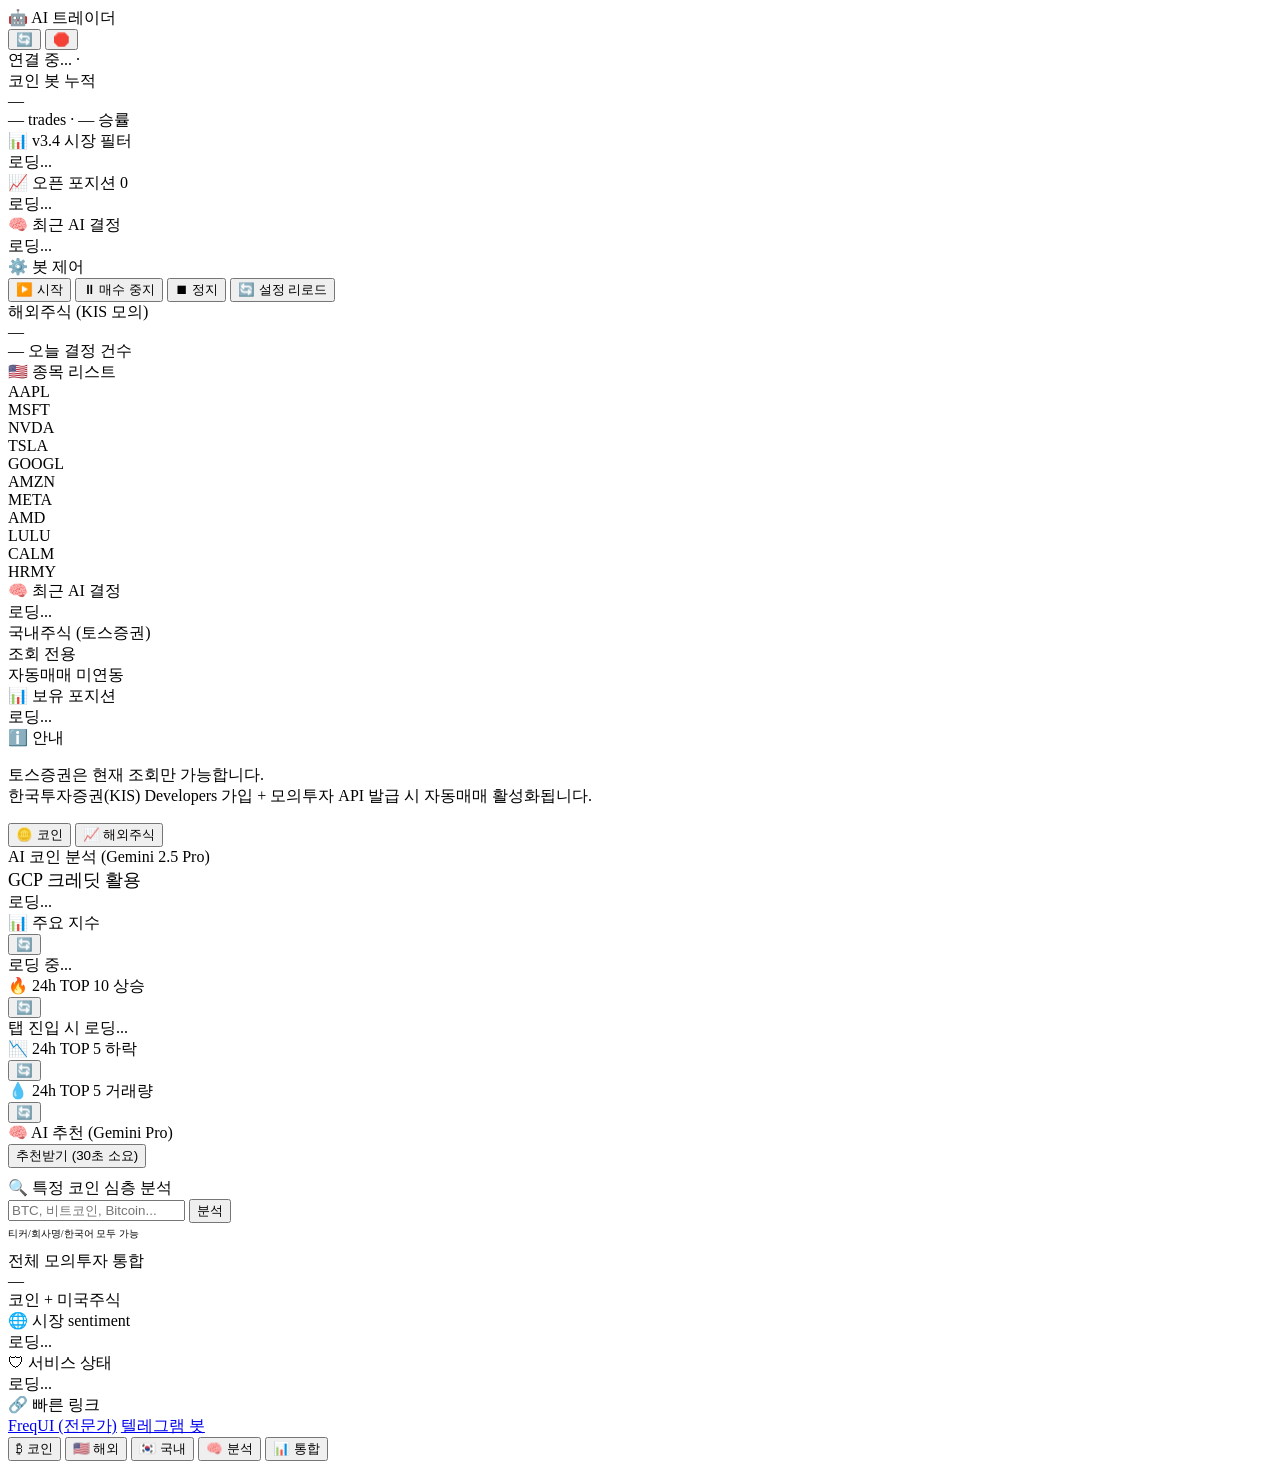
==== pwa/static/index.html @ dce75b68 "fix(v5.0.1): null DOM 가드 + KO/EN 토글 위치 명확화 ## 버그 사용자 보고: "로딩 실패. top10 상승/하락/거래량 다 안뜸"  근본 원인: pwa_p" ====
<!DOCTYPE html>
<html lang="ko">
<head>
<meta charset="UTF-8">
<meta name="viewport" content="width=device-width, initial-scale=1.0, viewport-fit=cover, user-scalable=no">
<meta name="theme-color" content="#0f1419">
<title>AI 트레이더</title>

<!-- PWA -->
<link rel="manifest" href="/manifest.json">
<link rel="apple-touch-icon" href="/apple-touch-icon.png">

<!-- iOS Safari standalone -->
<meta name="apple-mobile-web-app-capable" content="yes">
<meta name="apple-mobile-web-app-status-bar-style" content="black-translucent">
<meta name="apple-mobile-web-app-title" content="AI트레이더">
<meta name="mobile-web-app-capable" content="yes">

<link rel="stylesheet" href="/static/style.css">
</head>
<body>

<div class="app">
  <header class="topbar">
    <div class="brand">
      <span class="logo">🤖</span>
      <span class="title">AI 트레이더</span>
    </div>
    <div class="actions">
      <button id="refreshBtn" class="icon-btn" title="새로고침">🔄</button>
      <button id="killswitchBtn" class="icon-btn killswitch" title="비상정지">🛑</button>
    </div>
  </header>

  <!-- 상태 바 -->
  <div class="status-bar" id="statusBar">
    <span class="status-dot" id="botDot"></span>
    <span id="botStatus">연결 중...</span>
    <span class="separator">·</span>
    <span id="killswitchStatus"></span>
  </div>

  <!-- 메인 컨텐츠 -->
  <main class="content" id="content">
    <!-- 코인 탭 -->
    <section class="tab-panel active" data-tab="crypto">
      <div class="card hero" id="cryptoHero">
        <div class="hero-label">코인 봇 누적</div>
        <div class="hero-value" id="cryptoProfit">—</div>
        <div class="hero-sub" id="cryptoProfitSub">— trades · — 승률</div>
      </div>

      <div class="card">
        <div class="card-title">📊 v3.4 시장 필터</div>
        <div id="filterStatus" class="filter-grid">로딩...</div>
      </div>

      <div class="card">
        <div class="card-title">📈 오픈 포지션 <span id="openCount" class="badge">0</span></div>
        <div id="openPositions" class="positions">로딩...</div>
      </div>

      <div class="card">
        <div class="card-title">🧠 최근 AI 결정</div>
        <div id="decisions" class="decisions">로딩...</div>
      </div>

      <div class="card">
        <div class="card-title">⚙️ 봇 제어</div>
        <div class="btn-row">
          <button class="btn primary" onclick="ctrl('start')">▶️ 시작</button>
          <button class="btn warning" onclick="ctrl('stopbuy')">⏸ 매수 중지</button>
          <button class="btn danger" onclick="ctrl('stop')">⏹ 정지</button>
          <button class="btn" onclick="ctrl('reload_config')">🔄 설정 리로드</button>
        </div>
      </div>
    </section>

    <!-- 해외주식 탭 -->
    <section class="tab-panel" data-tab="us">
      <div class="card hero">
        <div class="hero-label">해외주식 (KIS 모의)</div>
        <div class="hero-value" id="usMarketStatus">—</div>
        <div class="hero-sub" id="usSub">— 오늘 결정 건수</div>
      </div>

      <div class="card">
        <div class="card-title">🇺🇸 종목 리스트</div>
        <div class="stock-list" id="usStockList">
          <div class="stock-tag">AAPL</div>
          <div class="stock-tag">MSFT</div>
          <div class="stock-tag">NVDA</div>
          <div class="stock-tag">TSLA</div>
          <div class="stock-tag">GOOGL</div>
          <div class="stock-tag">AMZN</div>
          <div class="stock-tag">META</div>
          <div class="stock-tag">AMD</div>
          <div class="stock-tag">LULU</div>
          <div class="stock-tag">CALM</div>
          <div class="stock-tag">HRMY</div>
        </div>
      </div>

      <div class="card">
        <div class="card-title">🧠 최근 AI 결정</div>
        <div id="usDecisions" class="decisions">로딩...</div>
      </div>
    </section>

    <!-- 국내주식 탭 -->
    <section class="tab-panel" data-tab="kr">
      <div class="card hero">
        <div class="hero-label">국내주식 (토스증권)</div>
        <div class="hero-value">조회 전용</div>
        <div class="hero-sub">자동매매 미연동</div>
      </div>

      <div class="card">
        <div class="card-title">📊 보유 포지션</div>
        <div id="krPositions" class="positions kr">로딩...</div>
      </div>

      <div class="card">
        <div class="card-title">ℹ️ 안내</div>
        <p class="info-text">
          토스증권은 현재 조회만 가능합니다.<br>
          한국투자증권(KIS) Developers 가입 + 모의투자 API 발급 시 자동매매 활성화됩니다.
        </p>
      </div>
    </section>

    <!-- 분석 탭 (v4.0 + v4.2 stocks) -->
    <section class="tab-panel" data-tab="analysis">
      <div class="market-toggle">
        <button class="toggle-btn active" data-market="crypto" onclick="switchMarket('crypto')">🪙 코인</button>
        <button class="toggle-btn" data-market="stocks" onclick="switchMarket('stocks')">📈 해외주식</button>
      </div>

      <div class="card hero">
        <div class="hero-label" id="marketLabel">AI 코인 분석 (Gemini 2.5 Pro)</div>
        <div class="hero-value" style="font-size:18px">GCP 크레딧 활용</div>
        <div class="hero-sub" id="analysisFG">로딩...</div>
      </div>

      <!-- v5.0: 지수/원자재/외환/ETF 위젯 (한국어 고정) -->
      <div class="card indices-card">
        <div class="card-title-row">
          <div class="card-title" id="indicesTitle">📊 주요 지수</div>
          <button class="mini-refresh" onclick="loadIndices()" title="새로고침">🔄</button>
        </div>
        <div class="indices-tabs" id="indicesTabs"></div>
        <div id="indicesList" class="indices-list">로딩 중...</div>
        <div class="updated-time" id="indicesUpdated"></div>
      </div>

      <div class="card">
        <div class="card-title-row">
          <div class="card-title" id="gainersTitle">🔥 24h TOP 10 상승</div>
          <button class="mini-refresh" onclick="loadMovers()" title="새로고침">🔄</button>
        </div>
        <div id="topGainers" class="movers-list">탭 진입 시 로딩...</div>
      </div>

      <div class="card">
        <div class="card-title-row">
          <div class="card-title">📉 24h TOP 5 하락</div>
          <button class="mini-refresh" onclick="loadMovers()" title="새로고침">🔄</button>
        </div>
        <div id="topLosers" class="movers-list"></div>
      </div>

      <div class="card">
        <div class="card-title-row">
          <div class="card-title">💧 24h TOP 5 거래량</div>
          <button class="mini-refresh" onclick="loadMovers()" title="새로고침">🔄</button>
        </div>
        <div id="topVolume" class="movers-list"></div>
        <div class="updated-time" id="moversUpdated"></div>
      </div>

      <div class="card">
        <div class="card-title">🧠 AI 추천 (Gemini Pro)</div>
        <button class="btn primary" onclick="loadRecommend()" id="recommendBtn">추천받기 (30초 소요)</button>
        <div id="recommendations" class="recommendations" style="margin-top:10px"></div>
      </div>

      <div class="card">
        <div class="card-title" id="analyzeTitle">🔍 특정 코인 심층 분석</div>
        <div class="search-row search-wrap">
          <input id="analyzeInput" type="text" placeholder="BTC, 비트코인, Bitcoin..." class="text-input" autocomplete="off" />
          <button class="btn primary" onclick="analyzeAsset()" id="analyzeBtn">분석</button>
          <div id="searchSuggestions" class="search-suggestions" style="display:none"></div>
        </div>
        <div style="font-size:10px;color:var(--fg-faint);margin-top:4px">티커/회사명/한국어 모두 가능</div>
        <div id="coinAnalysis" class="coin-analysis" style="margin-top:10px"></div>
      </div>
    </section>

    <!-- 모의투자 통합 탭 -->
    <section class="tab-panel" data-tab="summary">
      <div class="card hero">
        <div class="hero-label">전체 모의투자 통합</div>
        <div class="hero-value" id="summaryProfit">—</div>
        <div class="hero-sub" id="summarySub">코인 + 미국주식</div>
      </div>

      <div class="card">
        <div class="card-title">🌐 시장 sentiment</div>
        <div id="summaryFG" class="fg-display">로딩...</div>
      </div>

      <div class="card">
        <div class="card-title">🛡 서비스 상태</div>
        <div id="serviceStatus" class="service-grid">로딩...</div>
      </div>

      <div class="card">
        <div class="card-title">🔗 빠른 링크</div>
        <div class="btn-row">
          <a href="http://100.73.149.106:8080" target="_blank" class="btn">FreqUI (전문가)</a>
          <a href="https://t.me/curara_trading_bot" target="_blank" class="btn">텔레그램 봇</a>
        </div>
      </div>
    </section>
  </main>

  <!-- 하단 탭바 -->
  <nav class="tabbar">
    <button class="tab-btn active" data-tab="crypto">
      <span class="tab-icon">₿</span>
      <span class="tab-label">코인</span>
    </button>
    <button class="tab-btn" data-tab="us">
      <span class="tab-icon">🇺🇸</span>
      <span class="tab-label">해외</span>
    </button>
    <button class="tab-btn" data-tab="kr">
      <span class="tab-icon">🇰🇷</span>
      <span class="tab-label">국내</span>
    </button>
    <button class="tab-btn" data-tab="analysis">
      <span class="tab-icon">🧠</span>
      <span class="tab-label">분석</span>
    </button>
    <button class="tab-btn" data-tab="summary">
      <span class="tab-icon">📊</span>
      <span class="tab-label">통합</span>
    </button>
  </nav>
</div>

<div id="toast" class="toast"></div>

<script src="/static/app.js"></script>
</body>
</html>
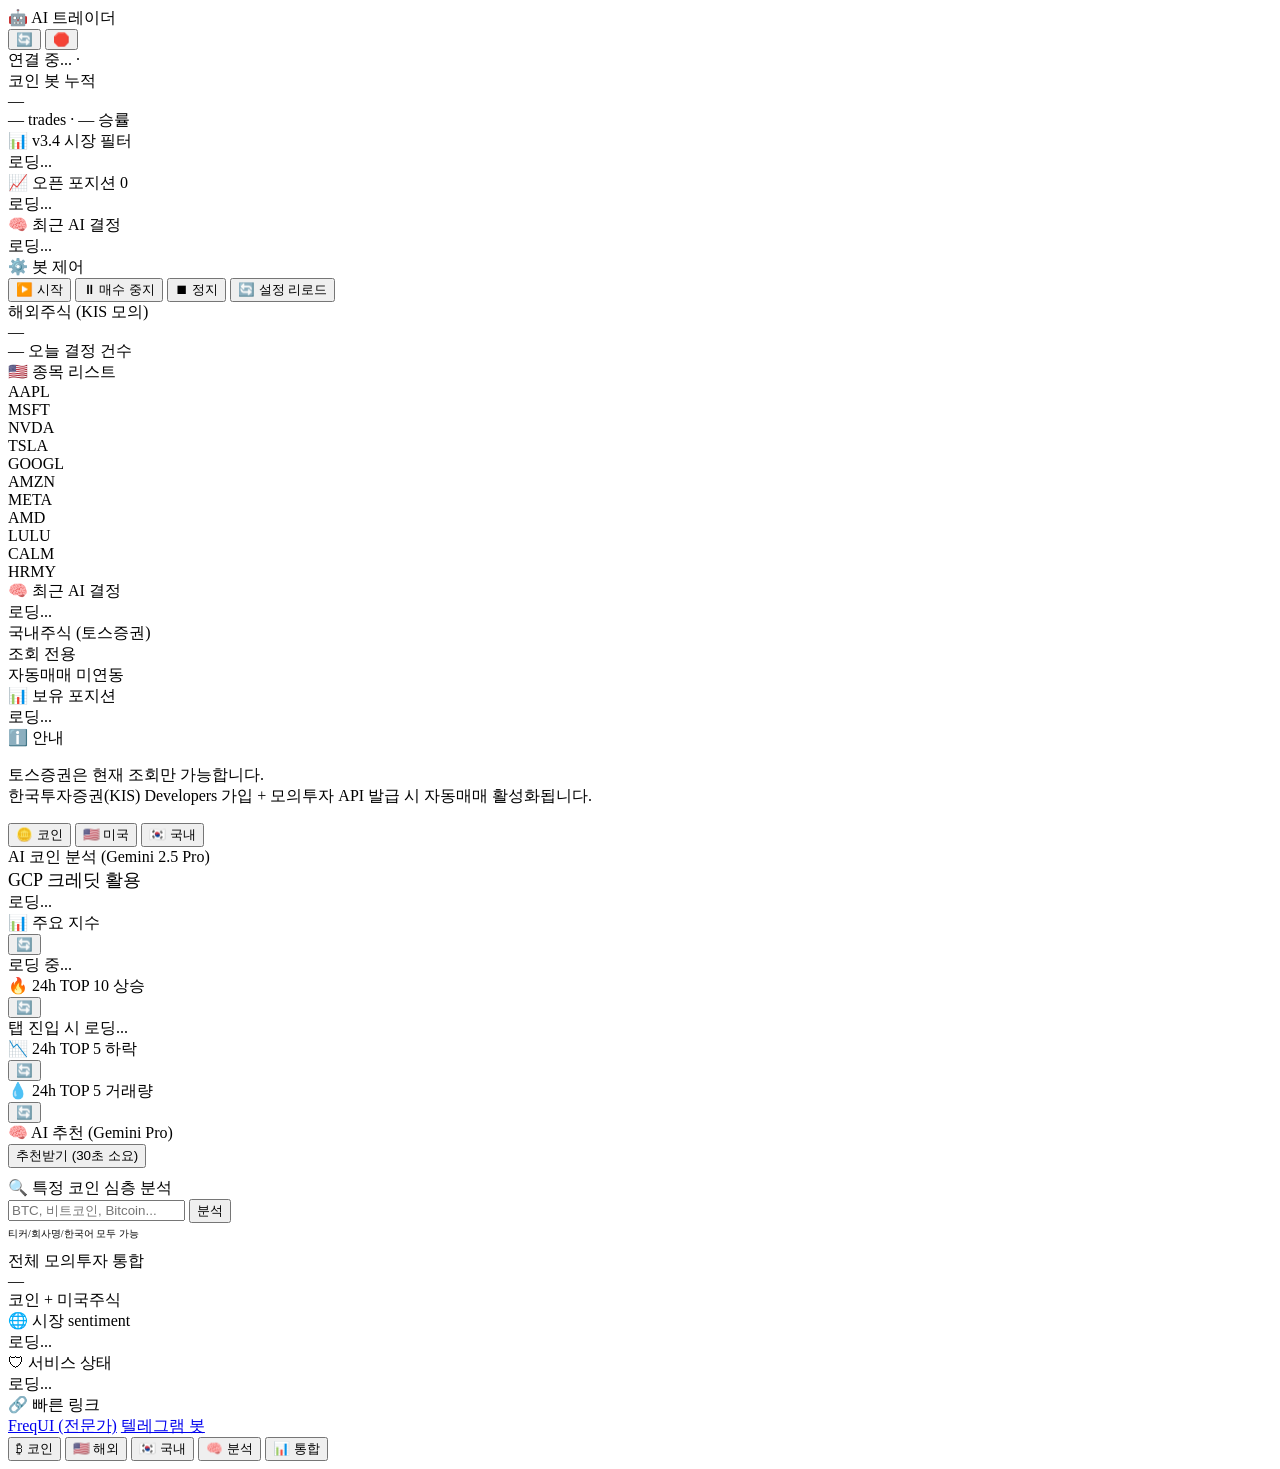
==== commit 552fc820: "feat(v5.2): 국내 주식 분석 추가 (KOSPI/KOSDAQ) ## 새 기능 3-way 마켓 토글: 🪙 코인 / 🇺🇸 미국 / 🇰🇷 국내  ### 백엔드 (양쪽 PWA 공통" ====
--- a/pwa/static/index.html
+++ b/pwa/static/index.html
@@ -6,6 +6,11 @@
 <meta name="theme-color" content="#0f1419">
 <title>AI 트레이더</title>
 
+<!-- v5.0.3: 캐시 무력화 -->
+<meta http-equiv="Cache-Control" content="no-cache, no-store, must-revalidate">
+<meta http-equiv="Pragma" content="no-cache">
+<meta http-equiv="Expires" content="0">
+
 <!-- PWA -->
 <link rel="manifest" href="/manifest.json">
 <link rel="apple-touch-icon" href="/apple-touch-icon.png">
@@ -16,7 +21,7 @@
 <meta name="apple-mobile-web-app-title" content="AI트레이더">
 <meta name="mobile-web-app-capable" content="yes">
 
-<link rel="stylesheet" href="/static/style.css">
+<link rel="stylesheet" href="/static/style.css?v=5.1.1">
 </head>
 <body>
 
@@ -133,7 +138,8 @@
     <section class="tab-panel" data-tab="analysis">
       <div class="market-toggle">
         <button class="toggle-btn active" data-market="crypto" onclick="switchMarket('crypto')">🪙 코인</button>
-        <button class="toggle-btn" data-market="stocks" onclick="switchMarket('stocks')">📈 해외주식</button>
+        <button class="toggle-btn" data-market="stocks" onclick="switchMarket('stocks')">🇺🇸 미국</button>
+        <button class="toggle-btn" data-market="kr" onclick="switchMarket('kr')">🇰🇷 국내</button>
       </div>
 
       <div class="card hero">
@@ -189,6 +195,7 @@
         <div class="search-row search-wrap">
           <input id="analyzeInput" type="text" placeholder="BTC, 비트코인, Bitcoin..." class="text-input" autocomplete="off" />
           <button class="btn primary" onclick="analyzeAsset()" id="analyzeBtn">분석</button>
+          <button class="btn danger" onclick="cancelAnalysis()" id="cancelBtn" style="display:none">중지</button>
           <div id="searchSuggestions" class="search-suggestions" style="display:none"></div>
         </div>
         <div style="font-size:10px;color:var(--fg-faint);margin-top:4px">티커/회사명/한국어 모두 가능</div>
@@ -251,6 +258,6 @@
 
 <div id="toast" class="toast"></div>
 
-<script src="/static/app.js"></script>
+<script src="/static/app.js?v=5.1.1"></script>
 </body>
 </html>
